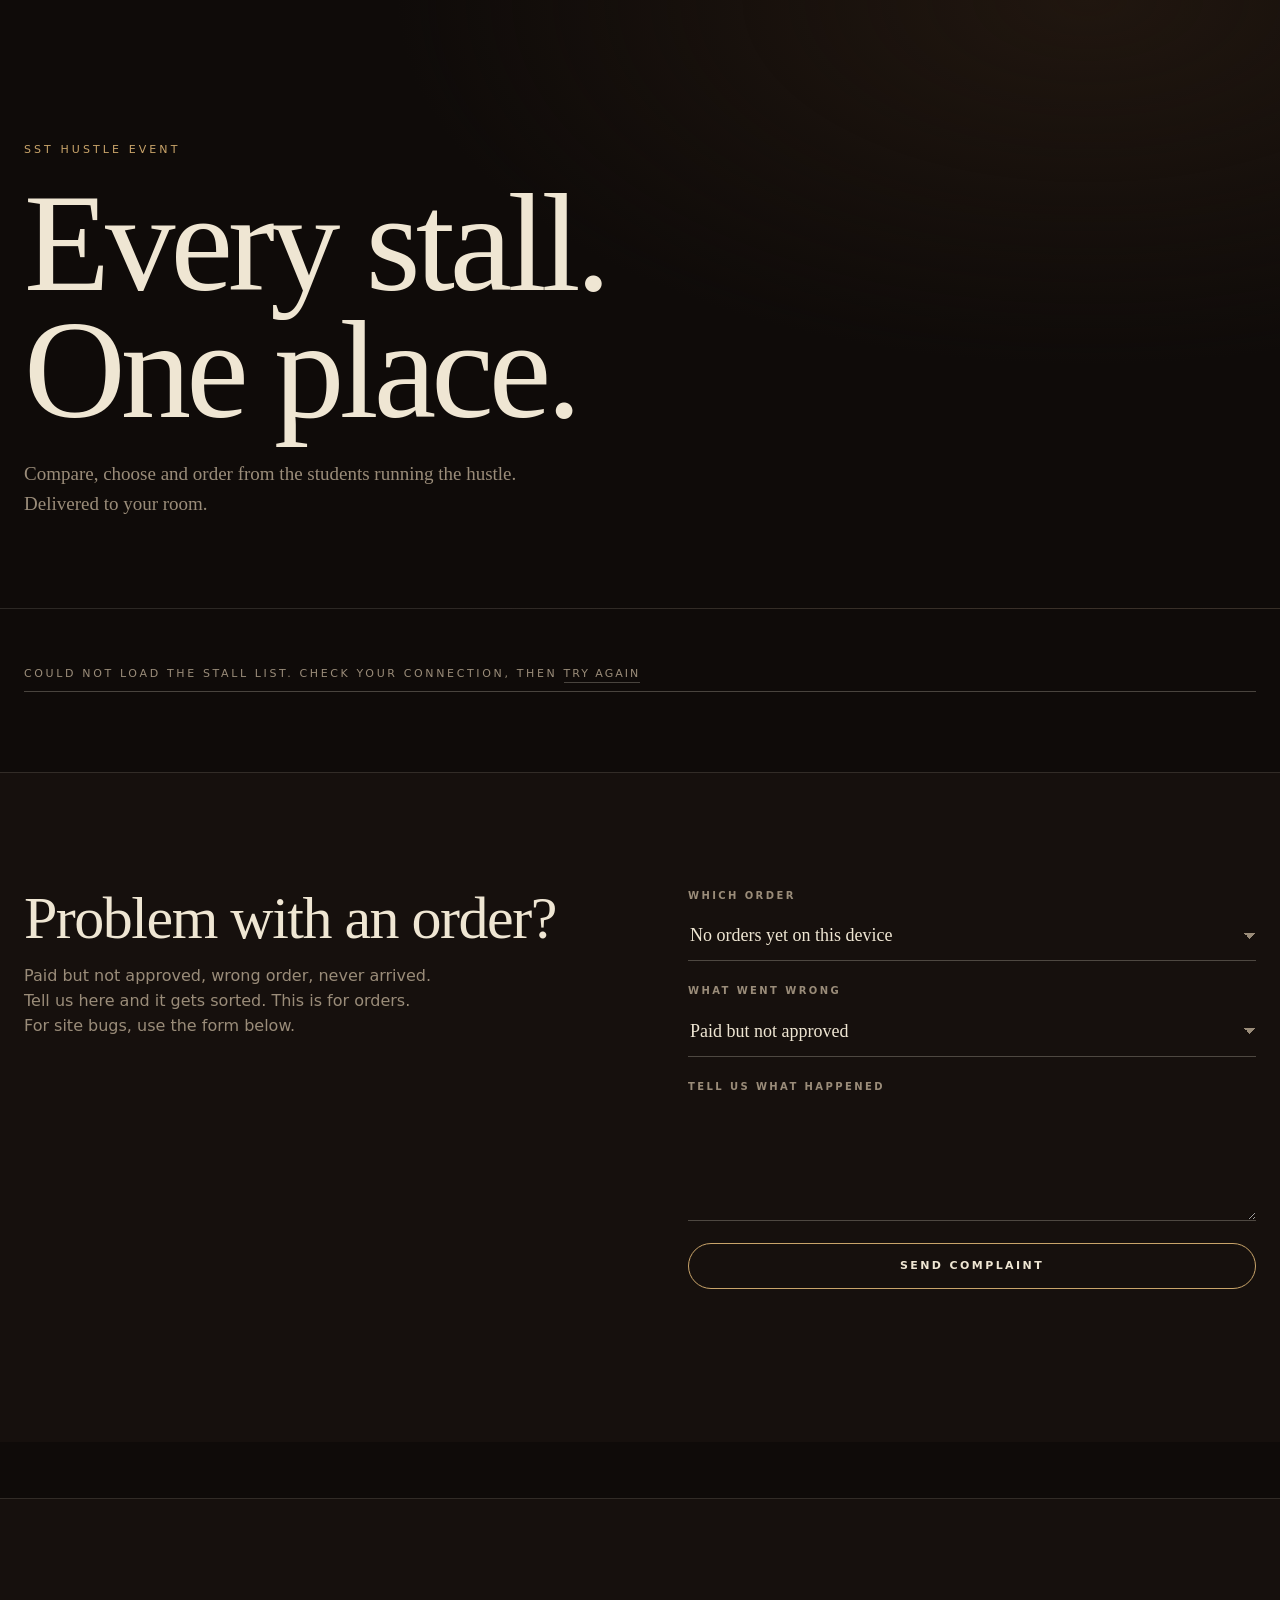
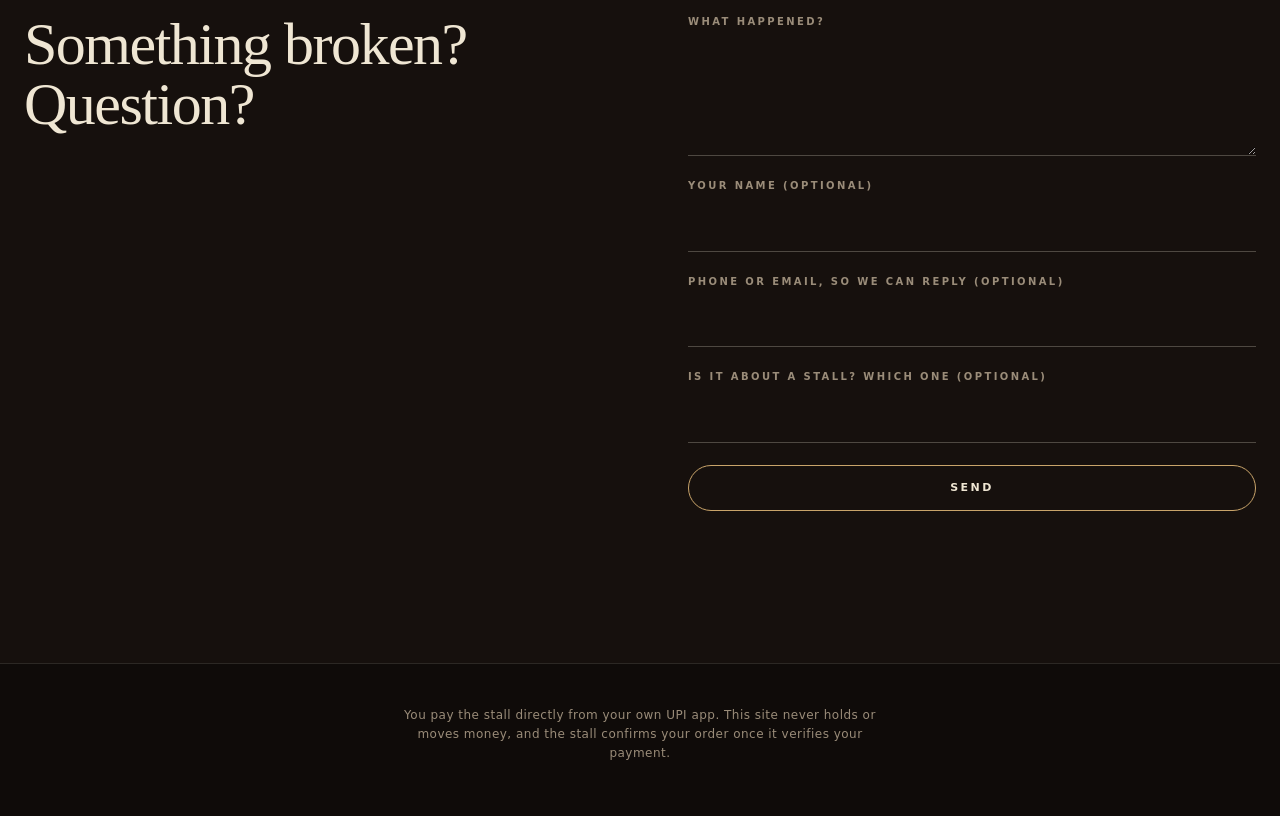
==== index.html @ ee9ff5b3 "Redesign: index.html Added new tabs for orders and menu management, including forms for adding items" ====
<!DOCTYPE html>
<html lang="en">
<head>
  <meta charset="UTF-8">
  <meta name="viewport" content="width=device-width, initial-scale=1.0">
  <meta http-equiv="Content-Security-Policy" content="default-src 'none'; script-src 'self'; style-src 'self'; img-src data:; connect-src 'self' https://script.google.com https://script.googleusercontent.com; base-uri 'none'; form-action 'self'">
  <meta name="color-scheme" content="dark">
  <meta name="theme-color" content="#15100e">
  <meta name="referrer" content="no-referrer">
  <meta name="robots" content="noindex, nofollow">
  <title>Hustle Market | Uniworld</title>
  <link rel="preconnect" href="https://script.google.com">
  <link rel="preconnect" href="https://script.googleusercontent.com" crossorigin>
  <link rel="stylesheet" href="style.css">
</head>
<body>

  <p class="demo-banner" id="demo-banner" hidden>DEMO. Placeholder stalls and prices. Orders sent from here go nowhere.</p>

  <!-- Landing gate: customer or business -->
  <section class="gate" id="gate">
    <div class="gate-in">
      <p class="kicker">SST hustle event &middot; Uniworld 1 &amp; 2</p>
      <h1 class="gate-title">Hustle <em>Market</em></h1>
      <p class="lede">Who is this?</p>
      <p class="gate-note" id="gate-note" role="status">Loading the latest stalls...</p>
      <div class="gate-choices">
        <button class="gate-btn" id="gate-customer" type="button" disabled>
          <span class="gate-big">Customer</span>
          <span class="gate-small">Browse every stall and order to your room</span>
        </button>
        <button class="gate-btn" id="gate-business" type="button" disabled>
          <span class="gate-big">Business</span>
          <span class="gate-small">Sign in to see your live orders</span>
        </button>
      </div>
    </div>
  </section>

  <!-- Customer details: asked once, kept on this device -->
  <section class="gate identify" id="identify" hidden>
    <div class="gate-in">
      <p class="kicker">Before you browse</p>
      <h1 class="gate-title">Who's <em>ordering?</em></h1>
      <p class="lede">We keep these so stalls can confirm your order and reach you. A stall only sees them after it approves your payment.</p>
      <form id="identify-form" class="form identify-form" autocomplete="on" novalidate>
        <label class="field">Your name<input name="name" required maxlength="60" autocomplete="name" placeholder="First and last name"></label>
        <label class="field">Hostel<select name="hostel"></select></label>
        <label class="field">Room number<input name="room" required maxlength="12" autocomplete="off" placeholder="Like A-204"></label>
        <div id="identify-mobile"></div>
        <button class="order" type="submit">Continue</button>
        <p class="form-msg" id="identify-msg" aria-live="polite"></p>
        <button class="linkbtn back-link" id="identify-back" type="button">&larr; Back</button>
      </form>
    </div>
  </section>

  <div id="app" hidden>
    <header class="bar">
      <div class="wrap bar-in">
        <a class="brand" href="./">Hustle <em>Market</em></a>
        <div class="search-box">
          <label class="sr" for="search">Search items and stalls</label>
          <input id="search" type="search" placeholder="Search brownie, chai, lamp..." autocomplete="off" role="combobox" aria-expanded="false" aria-controls="suggest">
          <div class="suggest" id="suggest" role="listbox" hidden></div>
        </div>
        <div class="hostel" role="group" aria-label="Your hostel">
          <span class="sr">Deliver to</span>
          <div class="switch" id="hostel-toggle"></div>
        </div>
        <div class="acct" id="acct-customer">
          <button class="acct-btn" id="acct-btn" type="button" aria-haspopup="menu" aria-expanded="false"><span class="avatar" id="acct-avatar">?</span><span class="acct-name" id="acct-name">Account</span></button>
          <div class="menu" id="acct-menu" role="menu" hidden>
            <p class="menu-who" id="menu-who"></p>
            <button type="button" role="menuitem" id="menu-edit">Edit my details</button>
            <button type="button" role="menuitem" id="menu-tour">How it works</button>
            <button type="button" role="menuitem" id="menu-out" class="menu-danger">Sign out</button>
          </div>
        </div>
      </div>
      <nav class="cats" aria-label="Categories">
        <div class="wrap">
          <div class="chips" id="category-chips" role="group" aria-label="Categories"></div>
          <div class="chips sub" id="sub-chips" role="group" aria-label="Food types"></div>
        </div>
      </nav>
    </header>

    <div id="view-customer">
      <section class="hero">
        <div class="wrap hero-in">
          <div>
            <p class="kicker">SST hustle event</p>
            <h1>Every stall.<br>One place.</h1>
            <p class="lede">Compare, choose and order from the students running the hustle. Delivered to your room.</p>
          </div>
          <ul class="stats" id="stats" aria-label="At a glance"></ul>
        </div>
      </section>

      <div class="wrap shop">
        <main>
          <p class="count" id="count" aria-live="polite"></p>
          <div id="results" class="grid"></div>

          <section id="compare" class="compare" hidden>
            <button class="back" id="compare-back" type="button">&larr; All items</button>
            <h2 id="compare-title"></h2>
            <p class="compare-note" id="compare-note"></p>
            <div id="compare-body" class="grid"></div>
          </section>
        </main>
      </div>

      <div class="cmp-tray" id="cmp-tray" hidden>
        <span id="cmp-count"></span>
        <button class="linkbtn" id="cmp-clear" type="button">Clear</button>
        <a class="order" id="cmp-go" href="#compare">Compare</a>
      </div>

      <section class="help" id="complaint">
        <div class="wrap help-in">
          <div>
            <h2>Problem with an order?</h2>
            <p>Paid but not approved, wrong order, never arrived. Tell us here and it gets sorted. This is for orders. For site bugs, use the form below.</p>
          </div>
          <form id="complaint-form" class="form" autocomplete="off">
            <label>Which order<select name="orderId"></select></label>
            <label>What went wrong<select name="type"></select></label>
            <label>Tell us what happened<textarea name="message" rows="4" required maxlength="1000"></textarea></label>
            <button class="order" type="submit">Send complaint</button>
            <p class="form-msg" id="complaint-msg" aria-live="polite"></p>
          </form>
        </div>
      </section>

      <section class="help" id="help">
        <div class="wrap help-in">
          <div>
            <h2>Something broken? Question?</h2>
            <p id="support-note"></p>
          </div>
          <form id="bug-form" class="form" autocomplete="off">
            <label>What happened?<textarea name="message" rows="4" required maxlength="1000"></textarea></label>
            <label>Your name (optional)<input name="name" maxlength="60"></label>
            <label>Phone or email, so we can reply (optional)<input name="contact" maxlength="80"></label>
            <label>Is it about a stall? Which one (optional)<input name="stall" maxlength="80"></label>
            <button class="order" type="submit">Send</button>
            <p class="form-msg" id="bug-msg" aria-live="polite"></p>
          </form>
        </div>
      </section>

      <footer class="foot">
        <p>You pay the stall directly from your own UPI app. This site never holds or moves money, and the stall confirms your order once it verifies your payment.</p>
        <p id="stock-note"></p>
      </footer>
    </div>

    <!-- Business view: login + live dashboard -->
    <div id="view-business" hidden>
      <header class="bar dash-bar">
        <div class="wrap bar-in">
          <a class="brand" href="./">Hustle <em>Market</em></a>
          <span class="bar-tag">Stall dashboard</span>
          <div class="acct" id="acct-business">
            <button class="acct-btn" id="bacct-btn" type="button" aria-haspopup="menu" aria-expanded="false"><span class="avatar" id="bacct-avatar">S</span><span class="acct-name" id="bacct-name">Stall</span></button>
            <div class="menu" id="bacct-menu" role="menu" hidden>
              <p class="menu-who" id="bmenu-who"></p>
              <button type="button" role="menuitem" id="bmenu-settings">Payment and delivery details</button>
              <button type="button" role="menuitem" id="to-customer">Customer view</button>
              <button type="button" role="menuitem" id="signout" class="menu-danger">Sign out</button>
            </div>
          </div>
        </div>
      </header>
      <section class="dash-head wrap">
        <p class="kicker" id="dash-kicker">Stall dashboard</p>
        <h1 class="dash-title" id="stall-name">Stall login</h1>
        <p class="tagline" id="status-line"></p>
      </section>
      <section class="login wrap" id="login" hidden>
        <form id="login-form" class="form" autocomplete="off">
          <label>Stall name<input name="login" required maxlength="60" autocapitalize="off"></label>
          <label>Access code<input name="code" required maxlength="30" autocapitalize="characters" spellcheck="false"></label>
          <button class="order" type="submit">Open dashboard</button>
          <p class="form-msg" id="login-msg" aria-live="polite"></p>
        </form>
      </section>
      <section class="login wrap" id="setup" hidden>
        <form id="setup-form" class="form setup-form" autocomplete="off" novalidate>
          <p class="kicker" id="setup-kicker">Set up your stall</p>
          <h2 class="setup-title" id="setup-title">A few details before you start</h2>
          <p class="dash-p" id="setup-lede">Customers pay you directly. Your UPI ID makes the payment QR code at checkout. Nothing here is shown publicly except your stall name, the hostels you deliver to, and your items.</p>
          <label class="field">Owner name<input name="owner" required maxlength="60" autocomplete="off" placeholder="Who runs this stall"></label>
          <label class="field">UPI ID<input name="upi" required maxlength="100" autocapitalize="off" spellcheck="false" autocomplete="off" placeholder="name@bank"><small class="help-line">Customers scan a QR code that pays this ID. Check it carefully. Money goes straight to it.</small></label>
          <fieldset class="field"><legend>Hostels you deliver to</legend><div class="check-row" id="setup-hostels"></div></fieldset>
          <label class="field">Most one customer can order at once<select name="maxQty" id="setup-max"></select></label>
          <button class="order" type="submit" id="setup-submit">Save and open dashboard</button>
          <button class="linkbtn back-link" type="button" id="setup-cancel" hidden>Cancel</button>
          <p class="form-msg" id="setup-msg" aria-live="polite"></p>
        </form>
      </section>
      <div id="ext" class="wrap" hidden></div>
      <main id="board" class="wrap" hidden>
        <div class="tabs" id="stabs" role="tablist"></div>
        <div class="tabp" id="p-overview"></div>
        <div class="tabp" id="p-orders" hidden>
          <label class="osearch"><span class="sr">Search orders</span><input id="osearch" type="search" placeholder="Search by order number, item, name or hostel" maxlength="60" autocomplete="off"></label>
          <p class="count" id="new-count" aria-live="polite"></p>
          <div id="orders"></div>
        </div>
        <div class="tabp" id="p-menu" hidden>
          <header class="osec-head"><div class="osec-t"><h2 class="osec-title">Your menu</h2><p class="osec-sub" id="stock-help"></p></div><span class="osec-count" id="menu-count">0</span></header>
          <div class="menu-tools"><button class="order off quiet" type="button" id="all-out">Mark everything sold out</button><button class="order off quiet" type="button" id="all-in">Put everything back in stock</button></div>
          <div id="items"></div>
          <h2 class="dash-h">Add an item</h2>
          <p class="dash-p">New items start as sold out. Switch one on when it is ready, and it appears on the site within about a minute.</p>
          <form id="add-form" class="form add-form" autocomplete="off">
            <label>Item name<input name="name" required maxlength="80"></label>
            <label>Price in rupees<input name="price" required inputmode="numeric" maxlength="5" placeholder="e.g. 120"></label>
            <label>Category<select name="category"></select></label>
            <label>Type (optional)<input name="sub" maxlength="40" placeholder="e.g. Brownies"></label>
            <label>Pack size (optional)<input name="packLabel" maxlength="40" placeholder="e.g. 4 pieces"></label>
            <button class="order" type="submit">Add to menu</button>
            <p class="form-msg" id="add-msg" aria-live="polite"></p>
          </form>
        </div>
        <div class="tabp" id="p-settings" hidden></div>
        <div class="tabp" id="p-support" hidden>
          <h2 class="dash-h first">How it works</h2>
          <ol class="steps"><li>A customer orders and pays your UPI ID directly. The site never touches the money.</li><li>The order shows under Awaiting payment check. Check your UPI app for the payment.</li><li>Approve it to see the customer's name, room and number. Make it, deliver it, mark it delivered.</li><li>Fake or unpaid? Tap Not received or Flag fake.</li></ol>
          <section class="dash-complaint" id="stall-complaint">
            <h2 class="dash-h">Problem with an order?</h2>
            <p class="dash-p">Customer unreachable, suspected fake order, payment trouble. It is sent to the site team and handled. Site bugs go in the help form in the customer view.</p>
            <form id="stall-complaint-form" class="form" autocomplete="off">
              <label>Which order<select name="orderId"></select></label>
              <label>What went wrong<select name="type"></select></label>
              <label>Tell us what happened<textarea name="message" rows="4" required maxlength="1000"></textarea></label>
              <button class="order" type="submit">Send</button>
              <p class="form-msg" id="stall-complaint-msg" aria-live="polite"></p>
            </form>
          </section>
        </div>
      </main>
      <footer class="foot">
        <p>Keep this page open. It refreshes every 15 seconds. Your access code is for your stall only. Do not share it.</p>
        <p>Problem? Use the help form in the customer view.</p>
      </footer>
    </div>
  </div>

  <div class="sheet" id="sheet" hidden>
    <div class="sheet-body" role="dialog" aria-modal="true" aria-labelledby="sheet-title">
      <button class="close" id="sheet-close" type="button" aria-label="Close">Close</button>
      <h2 id="sheet-title"></h2>
      <p class="sheet-sub" id="sheet-sub"></p>
      <form id="order-form" class="form" autocomplete="off"></form>
    </div>
  </div>

  <script src="qr.js"></script>
  <script src="app.js"></script>
  <script src="dash.js"></script>
</body>
</html>
---- style.css ----
/* Hustle Market. Espresso, cream, brass. Editorial serif, hairlines, restraint. No images, no web fonts. */
:root {
  color-scheme: dark;
  --bg: #0f0b09;
  --paper: #16100d;
  --raise: #1d1612;
  --ink: #efe6d3;
  --muted: #9a8c79;
  --line: rgba(239, 230, 211, .13);
  --line-2: rgba(239, 230, 211, .26);
  --brass: #c9a46a;
  --brass-d: #a8844c;
  --ok: #8fb08a;
  --bad: #d68a78;
  --display: "Bodoni 72", Didot, "Bodoni MT", "Iowan Old Style", "Palatino Linotype", Palatino, Georgia, serif;
  --serif: "Iowan Old Style", "Palatino Linotype", Palatino, "Book Antiqua", Georgia, serif;
  --sans: system-ui, -apple-system, "Segoe UI", Helvetica, Arial, sans-serif;
  --ease: cubic-bezier(.2, .7, .2, 1);
  --grain: url("data:image/svg+xml;utf8,<svg xmlns='http://www.w3.org/2000/svg' width='160' height='160'><filter id='n'><feTurbulence type='fractalNoise' baseFrequency='.9' numOctaves='2' stitchTiles='stitch'/><feColorMatrix values='0 0 0 0 0  0 0 0 0 0  0 0 0 0 0  0 0 0 .5 0'/></filter><rect width='100%' height='100%' filter='url(%23n)' opacity='.16'/></svg>");
}
* { box-sizing: border-box; }
html { scroll-behavior: smooth; }
body { margin: 0; background: var(--bg); color: var(--ink); font: 16px/1.55 var(--sans); -webkit-font-smoothing: antialiased; text-rendering: optimizeLegibility; }
button, input, select, textarea { font: inherit; color: inherit; }
button { cursor: pointer; }
[hidden] { display: none !important; }
a { color: inherit; }
::selection { background: var(--brass); color: #15100e; }
.sr { position: absolute; width: 1px; height: 1px; overflow: hidden; clip: rect(0 0 0 0); white-space: nowrap; }
.wrap { width: 100%; max-width: 1280px; margin: 0 auto; padding: 0 24px; }
:focus-visible { outline: 1px solid var(--brass); outline-offset: 3px; }

/* ----- type atoms ----- */
.kicker { margin: 0 0 22px; font-size: 11px; letter-spacing: .28em; text-transform: uppercase; color: var(--brass); }
.lede { margin: 26px 0 0; max-width: 28em; font: 400 19px/1.55 var(--serif); color: var(--muted); }
em { font-style: italic; }

/* ----- buttons ----- */
.order {
  display: inline-flex; align-items: center; justify-content: center; gap: 10px;
  min-height: 46px; padding: 0 26px; border: 1px solid var(--brass); border-radius: 999px;
  background: transparent; color: var(--ink); text-decoration: none;
  font-size: 11px; font-weight: 600; letter-spacing: .22em; text-transform: uppercase;
  transition: background .35s var(--ease), color .35s var(--ease), border-color .35s var(--ease);
}
.order:hover:not(:disabled) { background: var(--brass); color: #15100e; }
.order:disabled { opacity: .5; cursor: default; }
.order.off { border-color: var(--line-2); color: var(--muted); }
.order.off:hover:not(:disabled) { background: transparent; border-color: var(--ink); color: var(--ink); }
.order.quiet { min-height: 40px; padding: 0 18px; }
.linkbtn { background: none; border: 0; padding: 4px 0; font-size: 11px; letter-spacing: .2em; text-transform: uppercase; color: var(--muted); border-bottom: 1px solid var(--line-2); transition: color .25s, border-color .25s; }
.linkbtn:hover { color: var(--brass); border-color: var(--brass); }
.close { min-height: 40px; padding: 0 18px; border: 1px solid var(--line-2); border-radius: 999px; background: transparent; font-size: 11px; letter-spacing: .2em; text-transform: uppercase; color: var(--muted); }
.close:hover { color: var(--ink); border-color: var(--ink); }
.back-link { margin-top: 18px; justify-self: center; width: max-content; }

/* ----- gate ----- */
.gate { min-height: 100vh; min-height: 100svh; display: flex; align-items: center; justify-content: center; text-align: center; padding: 56px 24px; background: radial-gradient(120% 80% at 50% 0%, #1f1511 0%, var(--bg) 62%), var(--bg); position: relative; }
.gate::after { content: ""; position: absolute; inset: 0; background-image: var(--grain); opacity: .5; pointer-events: none; mix-blend-mode: overlay; }
.gate-in { position: relative; z-index: 1; width: 100%; max-width: 920px; animation: rise .9s var(--ease) both; }
.gate-title { margin: 0; font: 400 clamp(64px, 14.5vw, 168px)/.88 var(--display); letter-spacing: -.035em; }
.gate-title em { display: block; color: var(--brass); font-style: italic; letter-spacing: -.02em; }
.gate .lede { margin: 30px auto 0; text-align: center; }
.gate-choices { display: flex; flex-direction: column; gap: 0; margin: 52px auto 0; max-width: 520px; border-top: 1px solid var(--line-2); }
.gate-btn { display: flex; align-items: baseline; justify-content: space-between; gap: 18px; width: 100%; padding: 26px 4px; background: none; border: 0; border-bottom: 1px solid var(--line-2); text-align: left; transition: padding .45s var(--ease), color .3s; }
.gate-btn:hover:not(:disabled) { padding-left: 16px; color: var(--brass); }
.gate-btn:disabled { opacity: .45; cursor: wait; }
.gate-big { font: 400 34px/1 var(--display); letter-spacing: -.01em; }
.gate-small { font-size: 12px; letter-spacing: .06em; color: var(--muted); text-align: right; }
.identify .gate-in { max-width: 520px; }
.identify .gate-title { font-size: clamp(48px, 10vw, 92px); }
.identify .lede { font-size: 17px; }
.identify-form { margin-top: 40px; text-align: left; }
@keyframes rise { from { opacity: 0; transform: translateY(18px); } to { opacity: 1; transform: none; } }
body.is-gate { background: var(--bg); }

.demo-banner { margin: 0; padding: 9px 20px; background: var(--brass); color: #15100e; font-size: 11px; font-weight: 600; letter-spacing: .2em; text-transform: uppercase; text-align: center; }

/* ----- top bar ----- */
.bar { position: sticky; top: 0; z-index: 20; background: rgba(15, 11, 9, .88); -webkit-backdrop-filter: blur(14px); backdrop-filter: blur(14px); border-bottom: 1px solid var(--line); }
.bar-in { display: flex; align-items: center; gap: 22px; min-height: 68px; }
.brand { font: 400 25px/1 var(--display); letter-spacing: -.01em; text-decoration: none; white-space: nowrap; }
.brand em { color: var(--brass); }
.bar-tag { margin-right: auto; padding-left: 18px; border-left: 1px solid var(--line-2); font-size: 11px; letter-spacing: .24em; text-transform: uppercase; color: var(--muted); }
.search-box { position: relative; flex: 1; max-width: 360px; margin-left: auto; }
input[type="search"] { width: 100%; min-height: 40px; padding: 8px 2px; border: 0; border-bottom: 1px solid var(--line-2); border-radius: 0; background: transparent; font-size: 14px; letter-spacing: .02em; transition: border-color .3s; }
input[type="search"]::placeholder { color: var(--muted); }
input[type="search"]:focus { outline: 0; border-color: var(--brass); }

/* hostel switch */
.switch { position: relative; display: inline-grid; grid-template-columns: repeat(var(--n, 2), 1fr); border: 1px solid var(--line-2); border-radius: 999px; padding: 3px; }
.switch .thumb { position: absolute; top: 3px; bottom: 3px; left: 3px; width: calc((100% - 6px) / var(--n, 2)); border-radius: 999px; background: var(--ink); transform: translateX(calc(var(--i, 0) * 100%)); transition: transform .45s var(--ease); }
.switch-btn { position: relative; z-index: 1; min-height: 34px; padding: 0 16px; border: 0; background: none; font-size: 11px; font-weight: 600; letter-spacing: .16em; text-transform: uppercase; color: var(--muted); white-space: nowrap; transition: color .3s; }
.switch-btn.on { color: #15100e; }

/* account menu */
.acct { position: relative; }
.acct-btn { display: flex; align-items: center; gap: 10px; min-height: 40px; padding: 0 14px 0 4px; border: 1px solid var(--line-2); border-radius: 999px; background: transparent; transition: border-color .3s; }
.acct-btn:hover, .acct-btn[aria-expanded="true"] { border-color: var(--brass); }
.avatar { display: inline-flex; align-items: center; justify-content: center; width: 32px; height: 32px; border-radius: 50%; background: var(--brass); color: #15100e; font: 400 16px/1 var(--display); }
.acct-name { max-width: 110px; overflow: hidden; text-overflow: ellipsis; white-space: nowrap; font-size: 13px; letter-spacing: .02em; }
.menu { position: absolute; right: 0; top: calc(100% + 10px); z-index: 40; min-width: 240px; padding: 8px; background: var(--raise); border: 1px solid var(--line-2); border-radius: 14px; box-shadow: 0 24px 60px rgba(0, 0, 0, .55); animation: rise .25s var(--ease) both; }
.menu-who { margin: 0; padding: 10px 12px 12px; border-bottom: 1px solid var(--line); font-size: 12px; letter-spacing: .04em; color: var(--muted); }
.menu button { display: block; width: 100%; padding: 12px; border: 0; border-radius: 8px; background: none; text-align: left; font-size: 14px; transition: background .2s; }
.menu button:hover { background: rgba(239, 230, 211, .07); }
.menu .menu-danger { color: var(--bad); }

/* category chips */
.cats { border-top: 1px solid var(--line); }
.cats .wrap { padding-top: 14px; padding-bottom: 14px; }
.chips { display: flex; flex-wrap: wrap; gap: 4px 6px; }
.chips.sub { margin-top: 6px; }
.chip { min-height: 34px; padding: 0 16px; border: 0; border-radius: 999px; background: none; font-size: 11px; font-weight: 600; letter-spacing: .2em; text-transform: uppercase; color: var(--muted); transition: color .25s, background .25s; }
.chip:hover { color: var(--ink); }
.chip.on { color: #15100e; background: var(--ink); }
.chip.sub-chip { font-size: 10px; letter-spacing: .16em; }
.chip.sub-chip.on { background: transparent; color: var(--brass); box-shadow: inset 0 -1px 0 var(--brass); border-radius: 0; }

/* ----- hero ----- */
.hero { position: relative; padding: clamp(64px, 11vw, 150px) 0 clamp(48px, 7vw, 96px); border-bottom: 1px solid var(--line); background: radial-gradient(90% 100% at 85% 0, #20160f 0, transparent 60%); }
.hero::after { content: ""; position: absolute; inset: 0; background-image: var(--grain); opacity: .45; mix-blend-mode: overlay; pointer-events: none; }
.hero-in { position: relative; z-index: 1; display: grid; gap: 56px; }
.hero h1 { margin: 0; font: 400 clamp(52px, 11vw, 148px)/.9 var(--display); letter-spacing: -.035em; }
ul.stats { display: flex; gap: clamp(28px, 6vw, 80px); margin: 0; padding: 22px 0 0; list-style: none; border-top: 1px solid var(--line-2); }
ul.stats li { display: flex; flex-direction: column; gap: 4px; }
ul.stats b { font: 400 clamp(32px, 4vw, 52px)/1 var(--display); letter-spacing: -.02em; }
ul.stats span { font-size: 10px; letter-spacing: .26em; text-transform: uppercase; color: var(--muted); }

/* ----- listing: an editorial menu, not boxes ----- */
.shop { padding-top: 28px; padding-bottom: 24px; }
.count { margin: 28px 0 8px; font-size: 11px; letter-spacing: .24em; text-transform: uppercase; color: var(--muted); }
.grid { display: block; counter-reset: row; border-top: 1px solid var(--line-2); }
.grid > .card { counter-increment: row; position: relative; display: grid; grid-template-columns: 64px minmax(0, 1fr) auto; grid-template-areas: "n head head" ". stall act" ". facts act"; column-gap: 20px; align-items: baseline; padding: 30px 0 28px; border: 0; border-bottom: 1px solid var(--line); border-radius: 0; background: none; transition: padding .5s var(--ease); }
.grid > .card::before { content: counter(row, decimal-leading-zero); grid-area: n; font: italic 400 15px/1 var(--display); color: var(--brass); letter-spacing: .06em; }
.grid > .card:hover { padding-left: 14px; }
.grid > .card .plate { display: none; }
.card-head { grid-area: head; display: flex; align-items: baseline; justify-content: space-between; gap: 24px; }
.item-name { margin: 0; font: 400 clamp(26px, 3.6vw, 44px)/1.05 var(--display); letter-spacing: -.02em; }
.price { margin: 0; font: 400 clamp(22px, 2.6vw, 32px)/1 var(--display); white-space: nowrap; }
.stall { grid-area: stall; margin: 8px 0 0; font-size: 11px; letter-spacing: .22em; text-transform: uppercase; color: var(--brass); }
.facts { grid-area: facts; display: flex; flex-wrap: wrap; gap: 4px 18px; margin: 10px 0 0; font-size: 13px; color: var(--muted); }
.facts .yes { color: var(--ok); }
.facts .no { color: var(--bad); }
.facts-status { font-size: 10px; letter-spacing: .22em; color: var(--muted); }
.actions { grid-area: act; display: flex; flex-wrap: wrap; align-items: center; justify-content: flex-end; gap: 12px 18px; align-self: end; }
.compare-link { font-size: 11px; letter-spacing: .18em; text-transform: uppercase; color: var(--muted); text-decoration: none; border-bottom: 1px solid var(--line-2); padding-bottom: 2px; transition: color .25s, border-color .25s; }
.compare-link:hover { color: var(--brass); border-color: var(--brass); }
.card.gone .item-name, .card.gone .price { color: var(--muted); text-decoration: line-through; text-decoration-thickness: 1px; }
.best { margin: 0; font-size: 10px; letter-spacing: .24em; text-transform: uppercase; color: var(--brass); }
.empty { padding: 36px 0; font: italic 400 20px/1.4 var(--serif); color: var(--muted); }
.compare { padding-top: 12px; }
.back { margin: 20px 0 0; padding: 0; border: 0; background: none; font-size: 11px; letter-spacing: .2em; text-transform: uppercase; color: var(--muted); }
.back:hover { color: var(--brass); }
.compare h2 { margin: 24px 0 6px; font: 400 clamp(36px, 6vw, 72px)/1 var(--display); letter-spacing: -.025em; }
.compare-note { margin: 0 0 24px; color: var(--muted); }

/* ----- multi compare ----- */
.cmp-toggle { min-height: 40px; padding: 0 16px; border: 1px solid var(--line-2); border-radius: 999px; background: none; font-size: 11px; font-weight: 600; letter-spacing: .16em; text-transform: uppercase; color: var(--muted); transition: all .25s; }
.cmp-toggle:hover { color: var(--ink); border-color: var(--ink); }
.cmp-toggle.on { color: var(--brass); border-color: var(--brass); }
.linkbtn { padding: 0; border: 0; background: none; font-size: 11px; letter-spacing: .18em; text-transform: uppercase; color: var(--muted); border-bottom: 1px solid var(--line-2); }
.linkbtn:hover { color: var(--brass); border-color: var(--brass); }
.cmp-tray { position: fixed; left: 50%; bottom: 20px; transform: translateX(-50%); z-index: 30; display: flex; align-items: center; gap: 18px; padding: 10px 12px 10px 24px; background: rgba(21, 16, 14, .94); -webkit-backdrop-filter: blur(14px); backdrop-filter: blur(14px); border: 1px solid var(--line-2); border-radius: 999px; box-shadow: 0 18px 50px rgba(0, 0, 0, .55); animation: rise .35s var(--ease) both; white-space: nowrap; }
.cmp-tray[hidden] { display: none; }
.cmp-tray span { font-size: 12px; letter-spacing: .12em; color: var(--ink); }
.cmp-tray .order { min-height: 40px; padding: 0 20px; text-decoration: none; display: inline-flex; align-items: center; }
.cmp-wrap { overflow-x: auto; padding-bottom: 12px; }
.cmp { border-collapse: collapse; min-width: 100%; }
.cmp th, .cmp td { padding: 16px 20px; border-bottom: 1px solid var(--line); text-align: left; vertical-align: top; min-width: 170px; font-size: 14px; }
.cmp th { position: sticky; left: 0; z-index: 2; min-width: 110px; background: var(--bg, #0f0b09); font-size: 10px; font-weight: 600; letter-spacing: .22em; text-transform: uppercase; color: var(--muted); }
.cmp .cmp-stall { font-size: 11px; letter-spacing: .2em; text-transform: uppercase; color: var(--brass); }
.cmp .cmp-name { font: 400 22px/1.2 var(--display); }
.cmp .cmp-price { font: 400 28px/1 var(--display); }
.cmp .yes { color: var(--ok); }
.cmp .no { color: var(--bad); }
.cmp .best { display: block; margin-top: 6px; }
.cmp-act td { display: table-cell; }
.cmp-act .order { display: flex; margin-bottom: 14px; }
.cmp-clear { margin-top: 24px; }
@media (max-width: 640px) { .cmp-tray { left: 12px; right: 12px; bottom: 12px; transform: none; justify-content: space-between; gap: 10px; padding: 8px 8px 8px 18px; } .cmp-tray span { font-size: 11px; letter-spacing: .06em; } .cmp-act .order { padding: 8px 14px; min-height: 44px; line-height: 1.25; text-align: center; justify-content: center; } .cmp th, .cmp td { min-width: 150px; padding: 14px 14px; } .cmp th { min-width: 84px; } }

/* ----- help + footer ----- */
.help { margin-top: 56px; padding: clamp(56px, 9vw, 120px) 0; border-top: 1px solid var(--line); background: var(--paper); }
.help-in { display: grid; gap: 44px; }
.help h2 { margin: 0 0 16px; font: 400 clamp(34px, 5vw, 60px)/1 var(--display); letter-spacing: -.025em; }
.help p { margin: 0; color: var(--muted); max-width: 26em; }
.foot { padding: 36px 0 48px; border-top: 1px solid var(--line); text-align: center; }
.foot p { margin: 6px auto; max-width: 46em; padding: 0 24px; font-size: 12px; letter-spacing: .04em; color: var(--muted); }

/* ----- forms ----- */
.form { display: grid; gap: 22px; }
.form label, .form .field, .field { display: grid; gap: 8px; font-size: 10px; font-weight: 600; letter-spacing: .24em; text-transform: uppercase; color: var(--muted); border: 0; padding: 0; margin: 0; min-width: 0; }
.form legend { padding: 0; margin-bottom: 10px; }
.form input, .form select, .form textarea {
  width: 100%; min-height: 50px; padding: 12px 2px; border: 0; border-bottom: 1px solid var(--line-2); border-radius: 0; background: transparent;
  font: 400 18px/1.3 var(--serif); letter-spacing: 0; text-transform: none; color: var(--ink); transition: border-color .3s;
}
.form select { appearance: none; background: linear-gradient(45deg, transparent 50%, var(--muted) 50%) right 6px center / 6px 6px no-repeat, linear-gradient(135deg, var(--muted) 50%, transparent 50%) right 1px center / 6px 6px no-repeat; padding-right: 24px; }
.form select option { background: var(--raise); color: var(--ink); }
.form input:focus, .form select:focus, .form textarea:focus { outline: 0; border-color: var(--brass); }
.form textarea { min-height: 110px; resize: vertical; }
.help-line { font: 400 12px/1.5 var(--sans); letter-spacing: .01em; text-transform: none; color: var(--muted); }
.form-msg { margin: 0; min-height: 1.2em; font-size: 13px; color: var(--muted); }
.form-msg.err { color: var(--bad); }
.phone { display: flex; align-items: center; gap: 12px; border-bottom: 1px solid var(--line-2); transition: border-color .3s; }
.phone:focus-within { border-color: var(--brass); }
.phone-cc { font: 400 18px/1 var(--serif); color: var(--brass); padding-right: 12px; border-right: 1px solid var(--line-2); letter-spacing: .02em; }
.form .phone input { border: 0; }
.trap { position: absolute; left: -9999px; width: 1px; height: 1px; overflow: hidden; }
.form label.chk { display: inline-flex; font-size: 12px; letter-spacing: .14em; color: var(--ink); }
.check-row { display: flex; flex-wrap: wrap; gap: 10px; }
.chk { display: inline-flex; align-items: center; gap: 10px; padding: 10px 16px; border: 1px solid var(--line-2); border-radius: 999px; font-size: 12px; letter-spacing: .14em; cursor: pointer; transition: border-color .25s; }
.chk:hover { border-color: var(--brass); }
.chk input { appearance: auto; width: 16px; min-height: 0; height: 16px; accent-color: var(--brass); padding: 0; }

/* ----- order sheet ----- */
.sheet { position: fixed; inset: 0; z-index: 60; display: flex; justify-content: flex-end; background: rgba(8, 5, 4, .66); -webkit-backdrop-filter: blur(6px); backdrop-filter: blur(6px); animation: fade .3s ease both; }
.sheet-body { position: relative; width: 100%; max-width: 520px; height: 100%; overflow-y: auto; padding: 36px 32px 48px; background: var(--paper); border-left: 1px solid var(--line-2); animation: slide .5s var(--ease) both; }
.sheet-body > .close { position: absolute; top: 24px; right: 24px; }
.sheet-body h2 { margin: 28px 0 6px; padding-right: 90px; font: 400 clamp(32px, 5vw, 46px)/1.02 var(--display); letter-spacing: -.02em; }
.sheet-sub { margin: 0 0 32px; font-size: 11px; letter-spacing: .2em; text-transform: uppercase; color: var(--brass); }
.qty { justify-self: start; display: inline-flex; align-items: center; gap: 0; border: 1px solid var(--line-2); border-radius: 999px; }
.qty button { width: 46px; height: 46px; border: 0; background: none; font-size: 20px; border-radius: 50%; }
.qty button:hover { color: var(--brass); }
.qty output { min-width: 40px; text-align: center; font: 400 22px/1 var(--display); }
.total { margin: 4px 0 0; font: 400 24px/1.2 var(--display); }
@keyframes fade { from { opacity: 0; } }
@keyframes slide { from { transform: translateX(40px); opacity: 0; } }

/* payment */
.pay { text-align: center; padding-top: 12px; }
.pay-amt { margin: 4px 0 0; font: 400 72px/1 var(--display); letter-spacing: -.03em; }
.pay-to { margin: 8px 0 26px; font-size: 11px; letter-spacing: .22em; text-transform: uppercase; color: var(--brass); }
.qr { width: 232px; height: 232px; image-rendering: pixelated; border-radius: 10px; background: #fff; padding: 0; }
.pay-id { display: flex; align-items: center; justify-content: center; gap: 16px; margin: 18px 0 20px; font: 400 17px/1 var(--serif); color: var(--muted); }
.pay-open { margin-bottom: 8px; }
.pay-steps { text-align: left; margin: 26px 0 0; padding: 0 0 0 22px; border-top: 1px solid var(--line); font-size: 14px; color: var(--muted); }
.pay-steps li { padding: 14px 0 0; padding-left: 6px; }
.pay-steps li::marker { color: var(--brass); font-family: var(--display); }
.pay-ref { margin: 26px 0 8px; font-size: 13px; color: var(--muted); }
.pay-ref b { color: var(--ink); font-family: var(--display); font-size: 16px; font-weight: 400; letter-spacing: .06em; }
.pay-note { margin: 0 0 24px; padding: 14px 16px; border: 1px solid var(--line-2); border-radius: 10px; font-size: 13px; color: var(--muted); text-align: left; }
.done { text-align: center; }

/* ----- stall dashboard ----- */
.dash-head { padding-top: clamp(40px, 6vw, 80px); padding-bottom: 8px; }
.dash-title { margin: 0; font: 400 clamp(40px, 7vw, 96px)/.95 var(--display); letter-spacing: -.03em; overflow-wrap: anywhere; }
.tagline { margin: 16px 0 0; font-size: 12px; letter-spacing: .08em; color: var(--muted); }
.tagline.err { color: var(--bad); }
.login { padding-top: 32px; padding-bottom: 72px; max-width: 560px; margin: 0 auto 0 0; }
@media (min-width: 1280px) { .login { margin-left: calc((100vw - 1280px) / 2); } }
.setup-title { margin: 0 0 6px; font: 400 clamp(26px, 3.4vw, 38px)/1.1 var(--display); letter-spacing: -.02em; }
.dash-p { margin: 8px 0 16px; font-size: 14px; color: var(--muted); max-width: 40em; }
.dash-h { margin: 56px 0 6px; font: 400 clamp(26px, 3.4vw, 38px)/1 var(--display); letter-spacing: -.02em; }
#board, #ext { padding-bottom: 72px; }
#new-count { margin: 32px 0 28px; padding: 18px 0; border-top: 1px solid var(--line-2); border-bottom: 1px solid var(--line); font: 400 clamp(17px, 2.4vw, 22px)/1.3 var(--display); letter-spacing: 0; text-transform: none; color: var(--ink); }

.osec { margin: 0 0 56px; }
.osec-head { display: flex; align-items: flex-end; justify-content: space-between; gap: 16px; padding-bottom: 14px; border-bottom: 1px solid var(--line-2); list-style: none; cursor: default; }
details.osec > summary { cursor: pointer; }
details.osec > summary::-webkit-details-marker { display: none; }
.osec-title { margin: 0; font: 400 clamp(28px, 4vw, 44px)/1 var(--display); letter-spacing: -.02em; }
.osec-sub { margin: 8px 0 0; font-size: 13px; color: var(--muted); max-width: 36em; }
.osec-count { min-width: 36px; padding: 6px 12px; border: 1px solid var(--line-2); border-radius: 999px; text-align: center; font: 400 15px/1 var(--display); color: var(--muted); }
.tone-wait .osec-count { border-color: var(--brass); color: var(--brass); }
.tone-make .osec-count { border-color: var(--ok); color: var(--ok); }

.order-card { display: block; position: relative; margin-top: 16px; padding: 22px 22px 20px; border: 1px solid var(--line); border-radius: 14px; background: var(--paper); transition: border-color .3s; }
.order-card .card-head { margin-bottom: 4px; }
.order-card .item-name { font-size: clamp(22px, 2.6vw, 28px); }
.order-card .price { font-size: 26px; }
.order-card.is-new { border-color: rgba(201, 164, 106, .55); }
.order-card .best { margin-bottom: 6px; }
.order-card .dash-where { margin: 6px 0 2px; font-size: 14px; }
.order-card .stall { margin: 4px 0; letter-spacing: .1em; text-transform: none; font-size: 13px; color: var(--muted); }
.tel { color: var(--ink); text-decoration: none; border-bottom: 1px solid var(--line-2); }
.payer { margin: 14px 0 6px; font-size: 15px; color: var(--muted); }
.payer b { color: var(--ink); font: 400 20px var(--display); letter-spacing: .08em; margin-left: 4px; }
.hint { margin: 0 0 4px; padding: 10px 12px; border-left: 2px solid var(--brass); background: rgba(201, 164, 106, .07); font-size: 13px; color: var(--muted); }
.dash-extra { margin: 4px 0; font-size: 13px; color: var(--muted); }
.order-card .actions { justify-content: flex-start; margin-top: 18px; }
.done-row { display: grid; grid-template-columns: 1fr auto; gap: 2px 16px; padding: 14px 0; border-bottom: 1px solid var(--line); }
.done-main { font: 400 18px var(--display); }
.done-meta { grid-column: 1; font-size: 12px; color: var(--muted); }
.done-row .facts-status { grid-row: 1 / span 2; grid-column: 2; align-self: center; }

.item-row { display: flex; align-items: center; justify-content: space-between; gap: 12px; flex-wrap: wrap; padding: 16px 0; border-bottom: 1px solid var(--line); }
.item-row-name { font: 400 18px/1.2 var(--display); flex: 1 1 240px; }
.item-row .order { min-height: 38px; padding: 0 16px; min-width: 128px; justify-content: center; }
select.filter { width: 100%; max-width: 360px; min-height: 44px; margin: 20px 0 4px; padding: 0 12px; border: 1px solid var(--line-2); border-radius: 999px; background: var(--paper); font-size: 13px; letter-spacing: .06em; }

/* tabs and stat blocks (operator view) */
.tabs { display: flex; gap: 4px; margin: 28px 0 8px; padding-bottom: 0; border-bottom: 1px solid var(--line-2); overflow-x: auto; scrollbar-width: none; }
.tab { flex: none; padding: 14px 18px; border: 0; border-bottom: 2px solid transparent; margin-bottom: -1px; background: none; font-size: 11px; font-weight: 600; letter-spacing: .2em; text-transform: uppercase; color: var(--muted); transition: color .25s; }
.tab:hover { color: var(--ink); }
.tab.on { color: var(--ink); border-bottom-color: var(--brass); }
div.stats { display: grid; grid-template-columns: repeat(auto-fit, minmax(190px, 1fr)); gap: 0; margin: 28px 0 8px; border-top: 1px solid var(--line-2); }
.stat { padding: 24px 20px 20px 0; border-bottom: 1px solid var(--line); }
.stat-n { margin: 0; font: 400 clamp(38px, 5vw, 62px)/1 var(--display); letter-spacing: -.03em; }
.stat-l { margin: 10px 0 0; font-size: 10px; letter-spacing: .24em; text-transform: uppercase; color: var(--brass); }
.stat-note { margin: 6px 0 0; font-size: 12px; color: var(--muted); }

/* ----- wider screens ----- */
@media (min-width: 900px) {
  .help-in { grid-template-columns: 1fr 1fr; gap: 96px; align-items: start; }
  .hero-in { grid-template-columns: 1.6fr 1fr; align-items: end; }
  ul.stats { justify-self: end; min-width: 200px; flex-direction: column; gap: 22px; border-top: 0; border-left: 1px solid var(--line-2); padding: 0 0 0 32px; }
}

/* ----- phones ----- */
@media (max-width: 899px) {
  .bar-in { flex-wrap: wrap; gap: 10px 14px; padding-top: 10px; padding-bottom: 10px; min-height: 0; }
  .search-box { order: 5; flex-basis: 100%; max-width: none; margin: 0; }
  .hostel { order: 4; margin-left: auto; }
  .acct { order: 3; }
  .brand { margin-right: auto; }
  .bar-tag { display: none; }
  .dash-bar .brand { margin-right: auto; }
}
@media (max-width: 640px) {
  .wrap { padding: 0 20px; }
  .acct-name { display: none; }
  .acct-btn { padding: 0 4px; }
  .gate-small { display: none; }
  .gate-big { font-size: 30px; }
  .grid > .card { grid-template-columns: 34px minmax(0, 1fr); grid-template-areas: "n head" ". stall" ". facts" ". act"; column-gap: 12px; padding: 24px 0; }
  .grid > .card:hover { padding-left: 0; }
  .grid > .card .actions { justify-content: flex-start; margin-top: 18px; }
  .card-head { flex-direction: column; gap: 8px; }
  .sheet-body { max-width: none; padding: 32px 22px 44px; border-left: 0; }
  .pay-amt { font-size: 60px; }
  .menu { right: 0; min-width: 232px; }
  .dash-head { padding-top: 48px; }
  .acct-btn { height: 36px; min-width: 36px; }
  .tab { padding: 14px 9px; font-size: 10px; letter-spacing: .1em; }
  .item-row .order { min-width: 0; }
}
@media (prefers-reduced-motion: reduce) { * { animation: none !important; transition: none !important; scroll-behavior: auto !important; } }

.suggest { position: absolute; left: 0; right: 0; top: calc(100% + 8px); z-index: 45; padding: 6px; background: var(--raise, #1b1411); border: 1px solid var(--line-2); border-radius: 14px; box-shadow: 0 24px 60px rgba(0, 0, 0, .55); animation: rise .2s var(--ease) both; }
.suggest[hidden] { display: none; }
.sug { display: flex; align-items: baseline; justify-content: space-between; gap: 12px; width: 100%; padding: 11px 12px; border: 0; border-radius: 9px; background: none; text-align: left; font: 400 17px/1.2 var(--display); color: var(--muted); }
.sug b { font-weight: 400; color: var(--ink); }
.sug i { margin-left: auto; font: 600 9px/1 var(--sans); letter-spacing: .2em; text-transform: uppercase; color: var(--brass); }
.sug:hover, .sug.on { background: rgba(255, 255, 255, .06); color: var(--ink); }

.gate-note { margin: 28px 0 0; font-size: 11px; letter-spacing: .2em; text-transform: uppercase; color: var(--muted); text-align: center; animation: pulse 1.6s ease-in-out infinite; }
.gate-note[hidden] { display: none; }
@keyframes pulse { 50% { opacity: .45; } }

.locked { padding: 18px 0; border-top: 1px solid var(--line); border-bottom: 1px solid var(--line); }
.locked p { margin: 0; }
.locked-k { font-size: 10px; font-weight: 600; letter-spacing: .24em; text-transform: uppercase; color: var(--brass); }
.locked-v { margin-top: 8px !important; font: 400 24px/1.2 var(--display); }
.locked-s { margin-top: 4px !important; font-size: 14px; color: var(--muted); }
.locked .help-line { display: block; margin-top: 12px; }
.tour { position: fixed; inset: 0; z-index: 90; display: flex; align-items: center; justify-content: center; padding: 20px; background: rgba(8, 5, 4, .78); -webkit-backdrop-filter: blur(8px); backdrop-filter: blur(8px); animation: fade .3s ease both; }
.tour-card { width: 100%; max-width: 460px; padding: 36px 32px 28px; background: var(--paper); border: 1px solid var(--line-2); border-radius: 18px; box-shadow: 0 30px 80px rgba(0, 0, 0, .6); animation: rise .4s var(--ease) both; }
.tour-step { margin: 0; font-size: 10px; font-weight: 600; letter-spacing: .24em; text-transform: uppercase; color: var(--brass); }
.tour-title { margin: 14px 0 12px; font: 400 40px/1 var(--display); letter-spacing: -.02em; }
.tour-text { margin: 0; color: var(--muted); font-size: 16px; line-height: 1.6; }
.tour-dots { display: flex; gap: 8px; margin: 28px 0 24px; }
.tour-dots span { width: 6px; height: 6px; border-radius: 50%; background: var(--line-2); }
.tour-dots span.on { background: var(--brass); }
.tour-row { display: flex; align-items: center; justify-content: space-between; gap: 16px; }
.field select { width: 100%; }

.dash-complaint { padding-top: 56px; padding-bottom: 72px; max-width: 640px; }
.dash-complaint[hidden] { display: none; }
.dash-complaint .form { margin-top: 20px; }

/* stall dashboard tabs */
.tabp[hidden] { display: none; }
.tabp { padding-top: 12px; }
.tab-n { display: inline-block; min-width: 18px; margin-left: 8px; padding: 2px 6px; border-radius: 999px; background: var(--brass); color: #fff; font-size: 10px; letter-spacing: 0; line-height: 1.3; text-align: center; vertical-align: 1px; }
.tab-n:empty { display: none; }
.osearch { display: block; margin: 20px 0 4px; }
.osearch input { width: 100%; }
.menu-tools { display: flex; flex-wrap: wrap; gap: 10px; margin: 18px 0 6px; }
.mrow { gap: 14px; }
.mrow-main { display: grid; gap: 4px; flex: 1 1 220px; min-width: 0; }
.mrow-meta { font-size: 12px; color: var(--muted); }
.mrow-acts { display: flex; gap: 8px; flex-wrap: wrap; }
.mrow.is-out .item-row-name { color: var(--muted); }
.pill { padding: 6px 12px; border: 1px solid var(--line-2); border-radius: 999px; font-size: 10px; font-weight: 600; letter-spacing: .18em; text-transform: uppercase; }
.pill-in { color: var(--ok); border-color: var(--ok); }
.pill-out { color: var(--muted); }
.inline-edit { display: flex; flex-wrap: wrap; gap: 10px; width: 100%; align-items: center; }
.inline-edit input { flex: 1 1 200px; min-width: 0; }
.inline-edit input + input { flex: 0 1 120px; }
.inline-edit .form-msg { flex-basis: 100%; margin: 0; }
.add-form { max-width: 560px; margin-top: 8px; }
.kv { display: flex; justify-content: space-between; gap: 18px; padding: 16px 0; border-bottom: 1px solid var(--line); flex-wrap: wrap; }
.kv-k { font-size: 10px; font-weight: 600; letter-spacing: .24em; text-transform: uppercase; color: var(--muted); }
.kv-v { font-size: 15px; word-break: break-word; }
#p-settings .actions { margin: 22px 0 6px; }
.steps { margin: 12px 0 0; padding-left: 20px; display: grid; gap: 10px; font-size: 14px; color: var(--muted); max-width: 40em; }
.dash-h.first { margin-top: 28px; }
#p-support .dash-complaint { padding: 0; margin-top: 8px; max-width: 640px; }
.stats .stat-n { word-break: break-word; }
.inline-edit input { width: 100%; padding: 12px 14px; border: 1px solid var(--line-2); border-radius: 0; background: transparent; color: var(--ink); font: inherit; font-size: 15px; }
.inline-edit input:focus { outline: 0; border-color: var(--brass); }
@media (max-width: 560px) { #stabs .tab { padding: 14px 6px; font-size: 9.5px; letter-spacing: .06em; flex: 1 1 auto; text-align: center; } #stabs .tab-n { margin-left: 4px; padding: 1px 5px; } }
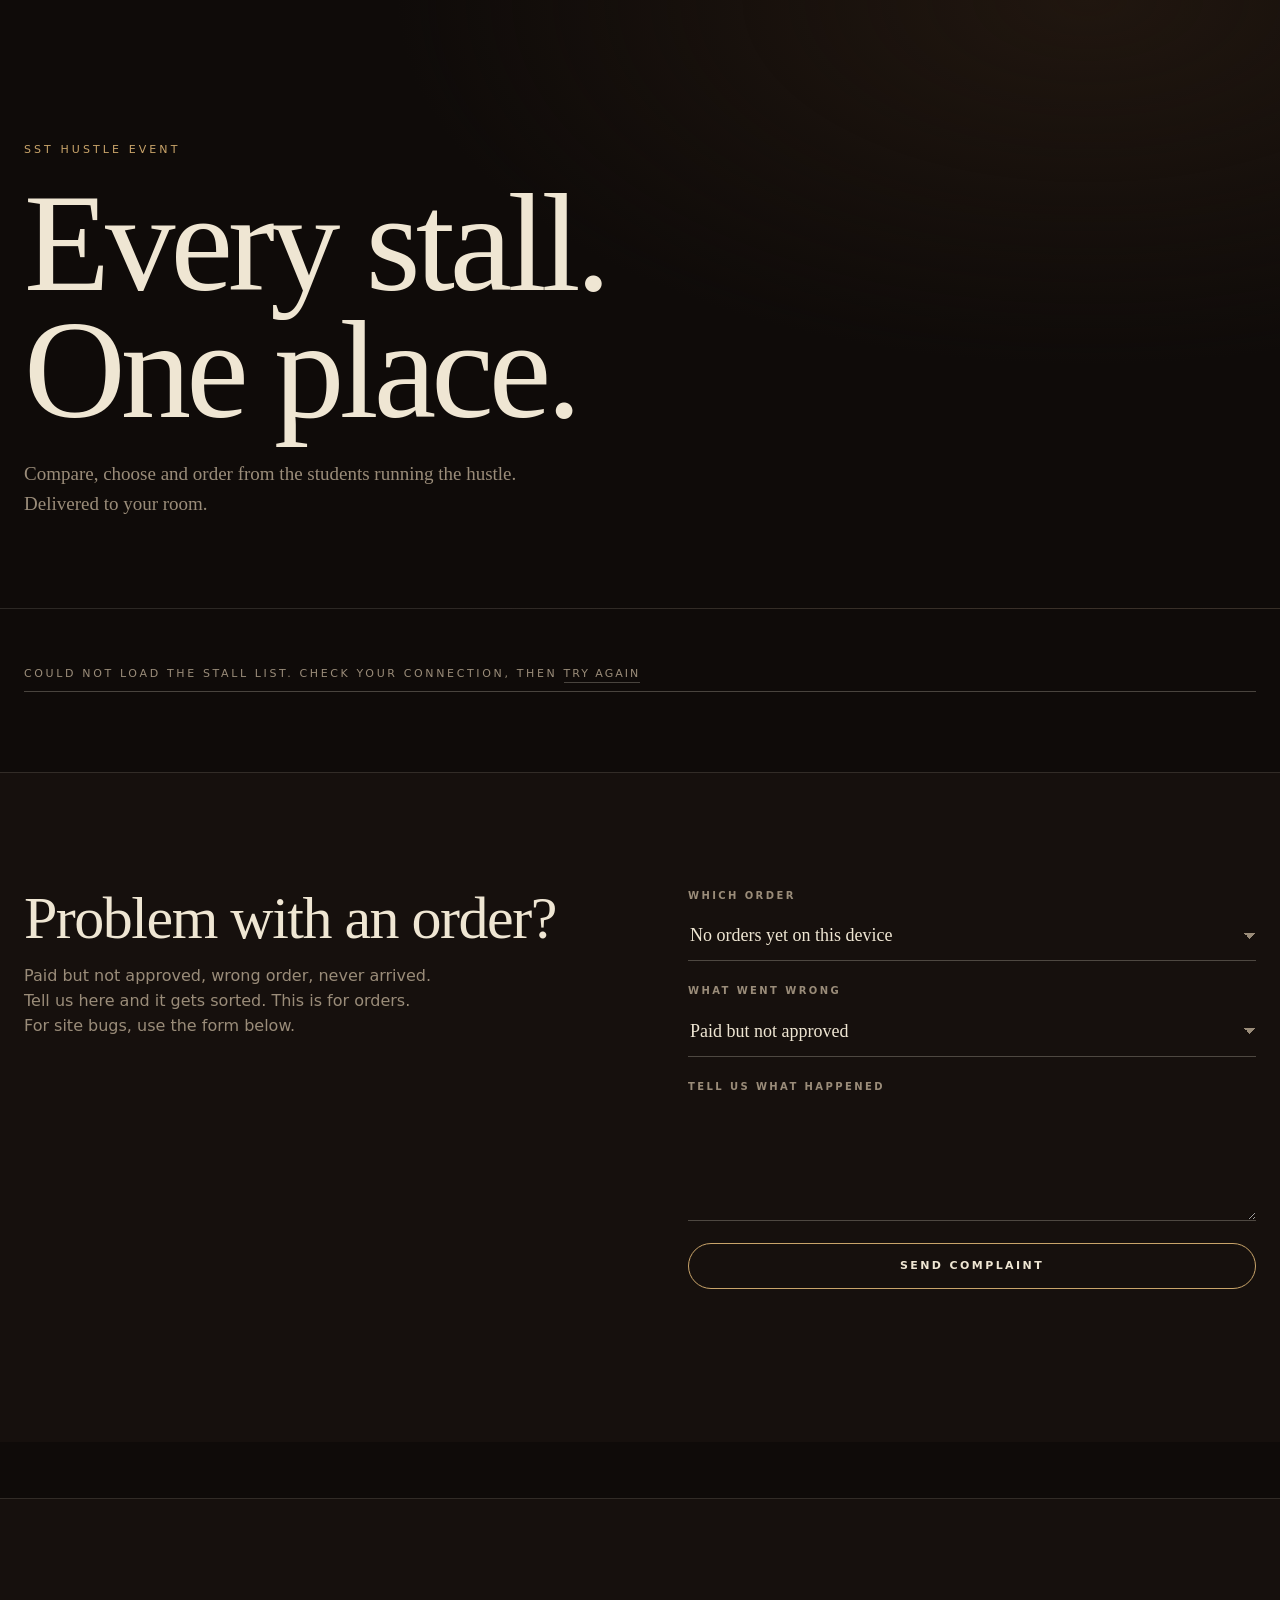
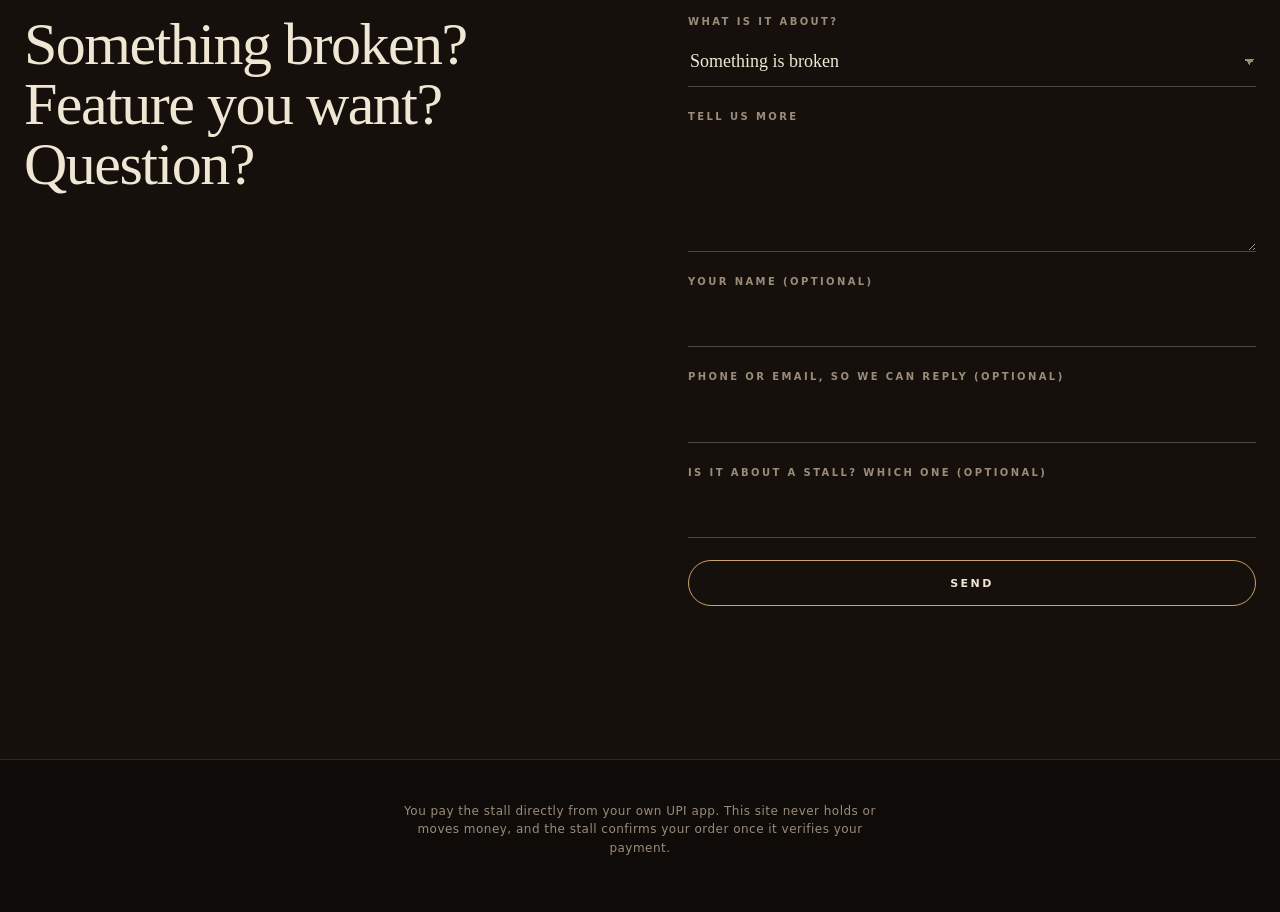
==== commit 0b6bc3b9: "Redesign: index.html" ====
--- a/index.html
+++ b/index.html
@@ -87,6 +87,7 @@
     </header>
 
     <div id="view-customer">
+      <div class="wrap" id="order-notices" aria-live="polite"></div>
       <section class="hero">
         <div class="wrap hero-in">
           <div>
@@ -137,11 +138,12 @@
       <section class="help" id="help">
         <div class="wrap help-in">
           <div>
-            <h2>Something broken? Question?</h2>
+            <h2>Something broken? Feature you want? Question?</h2>
             <p id="support-note"></p>
           </div>
           <form id="bug-form" class="form" autocomplete="off">
-            <label>What happened?<textarea name="message" rows="4" required maxlength="1000"></textarea></label>
+            <label>What is it about?<select name="kind"><option>Something is broken</option><option>Feature idea</option><option>Question</option></select></label>
+            <label>Tell us more<textarea name="message" rows="4" required maxlength="1000"></textarea></label>
             <label>Your name (optional)<input name="name" maxlength="60"></label>
             <label>Phone or email, so we can reply (optional)<input name="contact" maxlength="80"></label>
             <label>Is it about a stall? Which one (optional)<input name="stall" maxlength="80"></label>
@@ -193,7 +195,11 @@
           <h2 class="setup-title" id="setup-title">A few details before you start</h2>
           <p class="dash-p" id="setup-lede">Customers pay you directly. Your UPI ID makes the payment QR code at checkout. Nothing here is shown publicly except your stall name, the hostels you deliver to, and your items.</p>
           <label class="field">Owner name<input name="owner" required maxlength="60" autocomplete="off" placeholder="Who runs this stall"></label>
-          <label class="field">UPI ID<input name="upi" required maxlength="100" autocapitalize="off" spellcheck="false" autocomplete="off" placeholder="name@bank"><small class="help-line">Customers scan a QR code that pays this ID. Check it carefully. Money goes straight to it.</small></label>
+          <label class="field">Owner mobile<input name="ownerMobile" required inputmode="numeric" maxlength="10" autocomplete="off" placeholder="10-digit number"><small class="help-line">If an order is cancelled, customers are shown this number so they can sort it out with you.</small></label>
+          <label class="field">Owner email<input name="ownerEmail" type="email" required maxlength="120" autocapitalize="off" autocomplete="off" placeholder="name@gmail.com"></label>
+          <fieldset class="field"><legend>The rest of your team (4 more people)</legend><p class="help-line">A stall is a team of 5. Each person needs their own mobile and email. One team, one stall: anyone already on another stall cannot be added.</p><div id="setup-team"></div></fieldset>
+          <label class="field">UPI ID<input name="upi" required maxlength="100" autocapitalize="off" spellcheck="false" autocomplete="off" placeholder="name@bank"><small class="help-line">Customers pay this ID directly. Check it twice: a typo sends their money to someone else.</small></label>
+          <label class="field">Type the UPI ID again<input name="upi2" required maxlength="100" autocapitalize="off" spellcheck="false" autocomplete="off" placeholder="name@bank"></label>
           <fieldset class="field"><legend>Hostels you deliver to</legend><div class="check-row" id="setup-hostels"></div></fieldset>
           <label class="field">Most one customer can order at once<select name="maxQty" id="setup-max"></select></label>
           <button class="order" type="submit" id="setup-submit">Save and open dashboard</button>
@@ -244,7 +250,7 @@
         </div>
       </main>
       <footer class="foot">
-        <p>Keep this page open. It refreshes every 15 seconds. Your access code is for your stall only. Do not share it.</p>
+        <p>Keep this page open. It refreshes every 15 seconds and plays a sound when a new order arrives (tap the page once to allow sound). Your access code is for your stall only. Do not share it.</p>
         <p>Problem? Use the help form in the customer view.</p>
       </footer>
     </div>
--- a/style.css
+++ b/style.css
@@ -401,3 +401,19 @@
 .inline-edit input { width: 100%; padding: 12px 14px; border: 1px solid var(--line-2); border-radius: 0; background: transparent; color: var(--ink); font: inherit; font-size: 15px; }
 .inline-edit input:focus { outline: 0; border-color: var(--brass); }
 @media (max-width: 560px) { #stabs .tab { padding: 14px 6px; font-size: 9.5px; letter-spacing: .06em; flex: 1 1 auto; text-align: center; } #stabs .tab-n { margin-left: 4px; padding: 1px 5px; } }
+#p-overview .osec { margin-top: 40px; }
+#p-overview > .dash-p { margin-top: 16px; }
+
+.soon { grid-column: 1 / -1; padding: clamp(48px, 9vw, 110px) 0; max-width: 40em; }
+.soon-title { margin: 14px 0 16px; font: 400 clamp(32px, 5vw, 56px)/1.05 var(--display); letter-spacing: -.02em; }
+.soon-lede { margin: 0; font-size: 16px; line-height: 1.6; color: var(--muted); }
+
+#order-notices:empty { display: none; }
+.notice { margin: 16px 0 0; padding: 18px 20px; border: 1px solid var(--brass); background: var(--raise); }
+.notice-t { margin: 0 0 6px; font: 400 18px/1.35 var(--serif); }
+.notice-s { margin: 0 0 10px; font-size: 14px; color: var(--muted); }
+.team-row { display: grid; gap: 8px; padding: 14px 0; border-bottom: 1px solid var(--line); }
+.team-n { margin: 0; font-size: 10px; font-weight: 600; letter-spacing: .24em; text-transform: uppercase; color: var(--brass); }
+.team-row input { width: 100%; padding: 12px 2px; border: 0; border-bottom: 1px solid var(--line-2); background: transparent; color: var(--ink); font: 400 16px/1.3 var(--serif); }
+.team-row input:focus { outline: 0; border-color: var(--brass); }
+@media (min-width: 760px) { .team-row { grid-template-columns: 90px 1fr 1fr 1.4fr; align-items: end; } }
